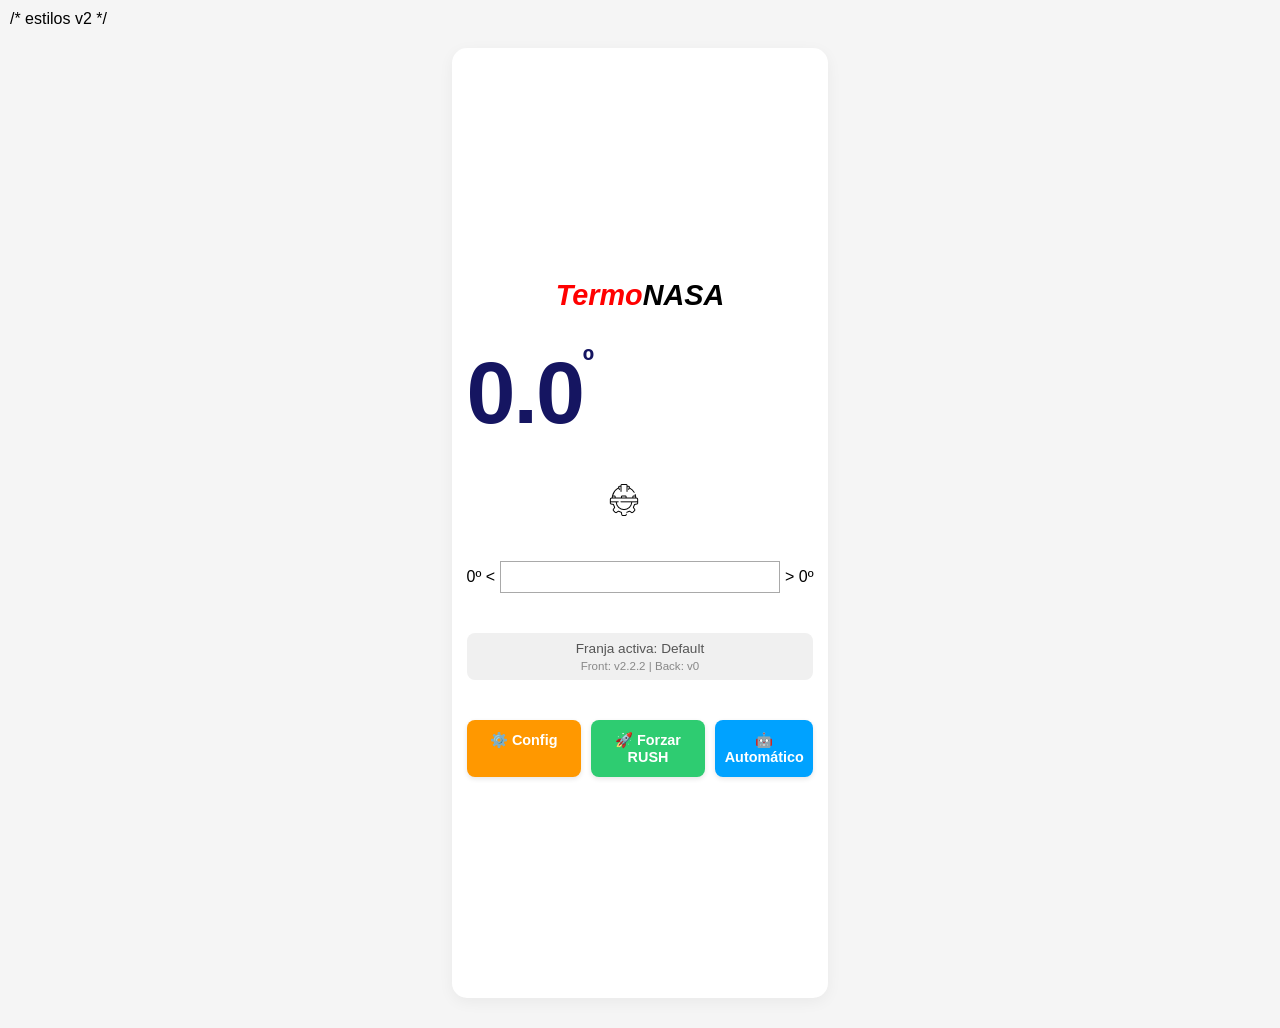
==== index.html @ a3d73d40 "Update index.html" ====
/* estilos v2 */
<!DOCTYPE html>
<html lang="es">
  <head>
    <meta charset="UTF-8">
    <meta name="viewport" content="width=device-width, initial-scale=1.0">
    <title>Termalis</title>
    <link rel="apple-touch-icon" sizes="180x180" href="favicons/apple-icon-180x180.png">
    <link rel="icon" type="image/png" sizes="192x192"  href="favicons/android-icon-192x192.png">
    <link rel="icon" type="image/png" sizes="32x32" href="favicons/favicon-32x32.png">
    <link rel="icon" type="image/png" sizes="96x96" href="favicons/favicon-96x96.png">
    <link rel="icon" type="image/png" sizes="16x16" href="favicons/favicon-16x16.png">
    <link rel="icon" type="image/x-icon" href="favicons/favicon.ico">
    <link rel="stylesheet" href="styles.css" />
    <script src="utils.js" defer></script>
    <script src="index.js" defer></script>
    <style>
      /* Estilos rápidos para la botonera inferior y centrado móvil */
      body {
        font-family: -apple-system, BlinkMacSystemFont, "Segoe UI", Roboto, sans-serif;
        background-color: #f5f5f5;
        margin: 0;
        padding: 10px;
      }
      .mobile-card {
        background: white;
        border-radius: 15px;
        padding: 25px 15px;
        max-width: 450px;
        margin: 20px auto;
        box-shadow: 0 4px 15px rgba(0,0,0,0.05);
        text-align: center;
      }
      .version-box {
        background: #f0f0f0;
        border-radius: 8px;
        padding: 8px;
        font-size: 0.85em;
        color: #555;
        margin: 15px 0;
      }
      .button-group {
        display: flex;
        gap: 10px;
        margin-top: 25px;
        justify-content: space-between;
      }
      .btn-nav {
        flex: 1;
        padding: 12px 8px;
        border: none;
        border-radius: 8px;
        color: white;
        font-weight: bold;
        font-size: 0.9em;
        text-decoration: none;
        display: inline-block;
        cursor: pointer;
        box-shadow: 0 2px 5px rgba(0,0,0,0.1);
      }
      .btn-orange { background-color: #ff9800; }
      .btn-green { background-color: #2ecc71; }
      .btn-blue { background-color: #00a2ff; }
      .hide { display: none; }
    </style>
  </head>
  <body>

    <div class="grid">
      <div class="container mobile-card">
        
        <!-- Logos de la App -->
        <h2 id="termoNasaLogo" style="font-style: italic; font-size: 1.8em; margin: 10px 0;">
          <span style="color: red">Termo</span>NASA
        </h2>
        <h2 id="helaNasaLogo" class="hide" style="font-style: italic; font-size: 1.8em; margin: 10px 0;">
          <span style="color: blue">Hela</span>NASA
        </h2>

        <!-- Temperatura Gigante -->
        <div class="big" style="font-size: 5.5em; font-weight: bold; margin: 20px 0; letter-spacing: -2px;">
          <span id="temperature">0.0</span><span style="font-size: 0.35em; vertical-align: super;">º</span>
        </div>

        <!-- Estado del Calefactor / Engine -->
        <div id="engine" style="margin: 20px 0;">
          <div>
            <div><img src="engineOn.png" id="engineOn" class="hide pulse" style="max-height: 70px;" /></div>
            <div><img src="engineOff.png" id="engineOff" class="" style="max-height: 70px;" /></div>
          </div>
          <div id="dispEngineMessage" style="font-weight: bold; margin-top: 5px;"></div>
        </div>

        <!-- Barra de progreso / Rangos -->
        <div class="progress-bar" style="margin: 20px 0;">
          <div><span id="dispTempMin" class="pointer">0</span>º &lt;</div>
          <div class="envelope">
            <div id="box" class="box"></div>
          </div>
          <div>&gt; <span id="dispTempMax" class="pointer">0</span>º</div>
        </div>

        <!-- Info de Franja Activa y Versiones en un solo bloque integrado -->
        <div class="version-box">
          <div>Franja activa: <span id="dispActiveTimeSpan">Default</span><span id="dispActiveTimeForced" class="red"></span></div>
          <div style="font-size: 0.85em; margin-top: 4px; color: #888;">
            Front: v2.2.2 | Back: v<span id="dispBackendVersion">0</span>
          </div>
        </div>

        <!-- Botonera Inferior Estilo App móvil -->
        <div class="button-group">
          <!-- Botón Naranja: Configuración -->
          <a href="config.html" class="btn-nav btn-orange">⚙️ Config</a>
          
          <!-- Botón Verde: Forzar RUSH (Interactúa con la lógica de encendido/apagado) -->
          <button id="btnForzarRush" class="btn-nav btn-green" onclick="toggleEngine()">🚀 Forzar RUSH</button>
          
          <!-- Botón Azul: Automático / Cambiar IP -->
          <div id="configBackend" style="flex: 1; display: block;">
            <a href="#" class="btn-nav btn-blue" style="width: 100%; box-sizing: border-box;">🤖 Automático</a>
          </div>
        </div>

      </div>
    </div>

    <script>
      // Esta pequeña función simula la interacción con la botonera de encendido/apagado si tu index.js requiere un trigger directo.
      function toggleEngine() {
        const engineOn = document.getElementById('engineOn');
        const engineOff = document.getElementById('engineOff');
        if(engineOn && engineOff) {
          // Si el script original no maneja el click del botón directamente, este click simula tocar la imagen del motor para alternarlo
          if(engineOn.classList.contains('hide')) {
            engineOff.click();
          } else {
            engineOn.click();
          }
        }
      }
    </script>
  </body>
</html>
---- styles.css ----
#panel {
  position: absolute;
  display: flex;
  font-size: 14px;
}

body {
  box-sizing: border-box;
  margin: 0;
  padding: 0;
  font-family: "Trebuchet MS", "Lucida Sans Unicode", "Lucida Grande",
    "Lucida Sans", Arial, sans-serif;
}

.grid {
  display: grid;
  grid-template-columns: 1fr minmax(200px, 8fr) 1fr;
  justify-items: center;
}

.container {
  grid-column-start: 2;
  display: flex;
  flex-direction: column;
  justify-content: center;
  text-align: center;
  height: 100vh;
}
.hide {
  display: none;
}

.big {
  display: flex;
  align-items: flex-start;
  font-family: Ubuntu, sans-serif;
  font-size: min(40vh, 40vw);
  color: rgb(21, 21, 97);
}

#engine {
  display: flex;
  flex-direction: row;
  justify-content: center;
  align-items: center;
  gap: 2em;
  margin-bottom: 20px;
}
#engine .time {
  font-size: 0.9em;
}

.box {
  background-color: rgb(5, 172, 55);
  height: 20px;
  transition: width 0.5s ease-in-out;
  width: 0px;
}

.progress-bar {
  display: flex;
  align-items: center;
}

.progress-bar div {
  white-space: nowrap;
}

.envelope {
  width: 100%;
  border: 1px solid darkgray;
  padding: 5px;
  margin: 5px;
}

.pulse {
  animation: pulse 1s infinite;
}

.box-red {
  background-color: red;
}

.red {
  color: red;
  /* font-size: 1.5em; */
}
.blue {
  color: blue;
  /* font-size: 1.5em; */
}
.green {
  color: green;
}
.gray {
  color: gray;
}

.pointer {
  cursor: pointer;
}

@keyframes pulse {
  0% {
    transform: scale(1);
  }

  100% {
    transform: scale(1.5);
  }
}

#displayBackendTime {
  font-size: 5em;
  font-weight: bold;
  color:rgb(21, 21, 97);
}

.title {
  font-weight: bold;
}

#clock {
  margin-bottom: 3em;
  border: 1px solid darkgray;
  padding: 1em;
}

.timeSpan {
  display: grid;
  grid-template-columns: repeat(8, 1fr);
  gap: 1em;
  padding: 0.4em;
  border-bottom: 1px solid gray;
}
.timeSpan:hover {
  background-color: lightblue;
}

.timeSpan div {
  padding: 1em;
}
.timeSpan div:hover {
  background-color: aquamarine;
  cursor: pointer;
}

.force span {
  white-space: nowrap;
  font-size: 0.8em;
  border: 1px solid black;
  border-radius: 3px;
  background-color: #efefef;
  padding: 0.3em 0.5em;

}

.tsSelected {
  background-color: lightgrey;
}

.tsForced {
  background-color: lightcoral;
}
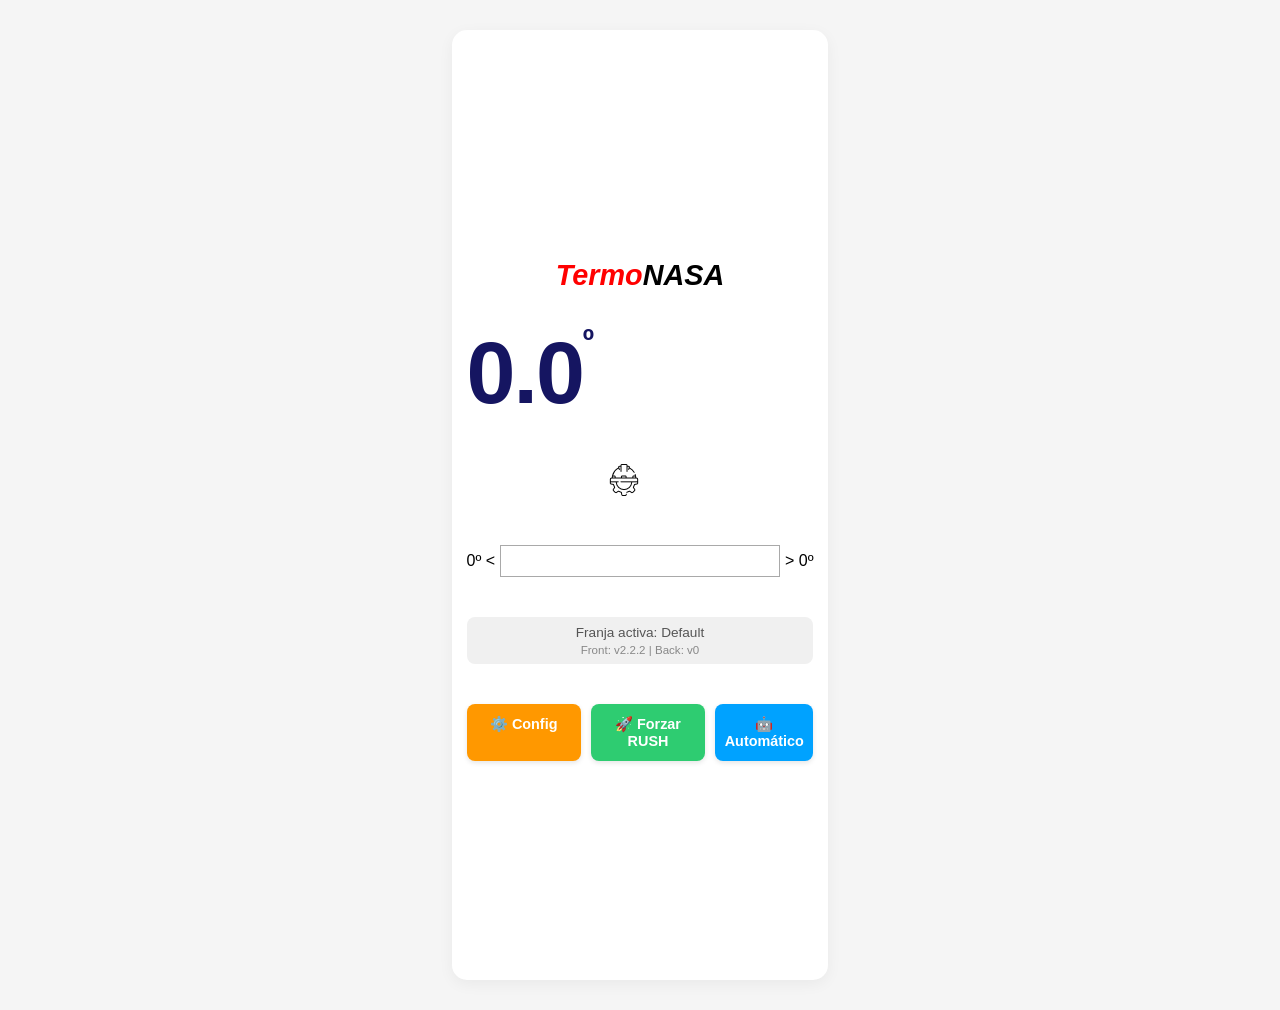
==== commit 8c444564: "Update index.html" ====
--- a/index.html
+++ b/index.html
@@ -1,4 +1,3 @@
-/* estilos v2 */
 <!DOCTYPE html>
 <html lang="es">
   <head>
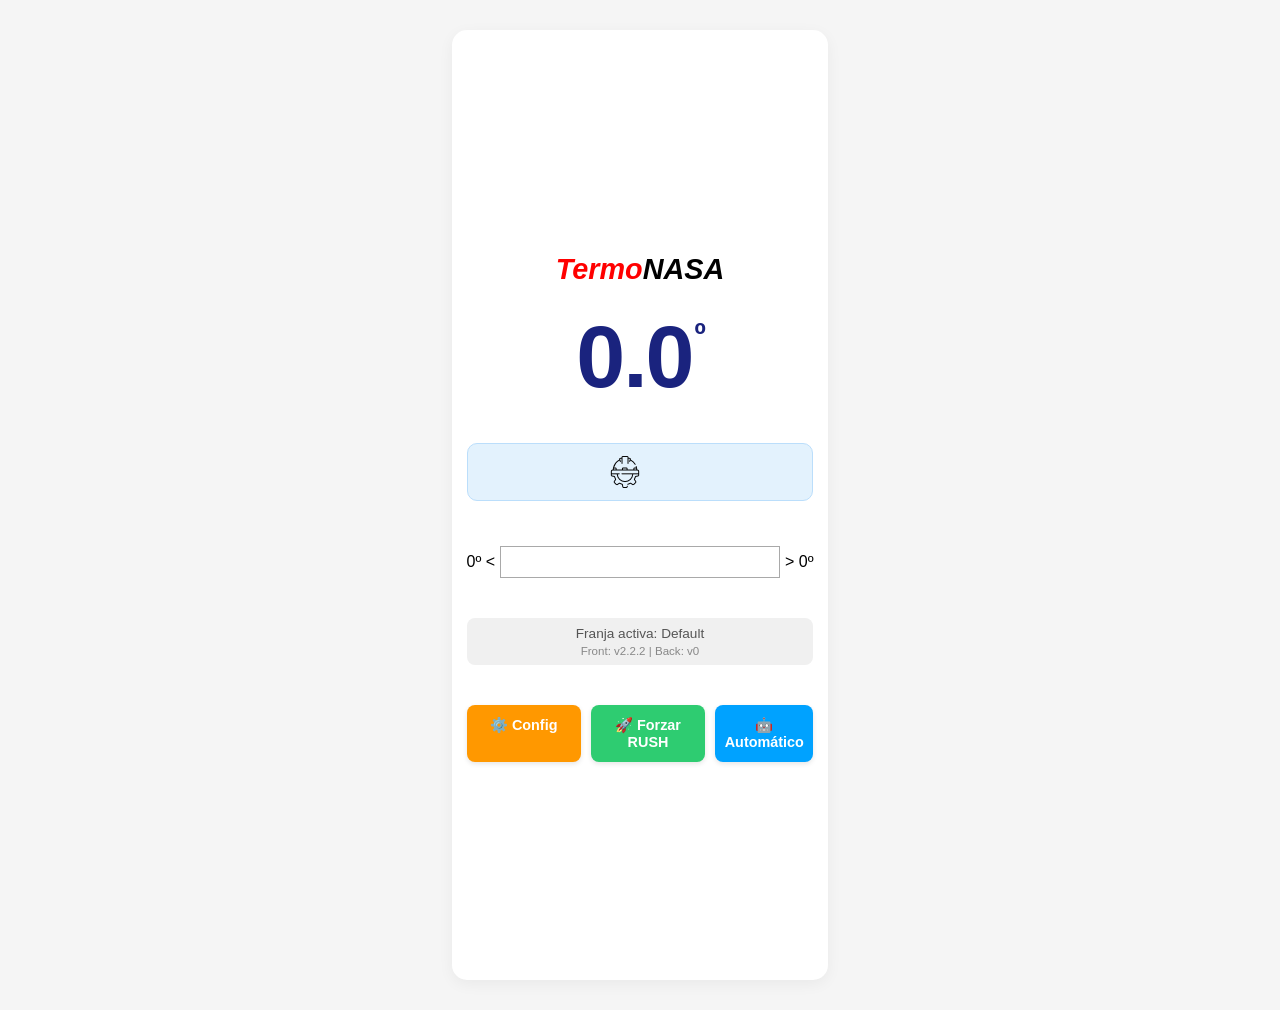
==== commit 6664fc9d: "Update index.html" ====
--- a/index.html
+++ b/index.html
@@ -1,3 +1,4 @@
+<!-- HTML V2.1 03072026 -->
 <!DOCTYPE html>
 <html lang="es">
   <head>
@@ -14,7 +15,6 @@
     <script src="utils.js" defer></script>
     <script src="index.js" defer></script>
     <style>
-      /* Estilos rápidos para la botonera inferior y centrado móvil */
       body {
         font-family: -apple-system, BlinkMacSystemFont, "Segoe UI", Roboto, sans-serif;
         background-color: #f5f5f5;
@@ -29,6 +29,39 @@
         margin: 20px auto;
         box-shadow: 0 4px 15px rgba(0,0,0,0.05);
         text-align: center;
+      }
+      /* Contenedor flexible para alinear el número y el símbolo de grado al centro */
+      .temp-container {
+        display: flex;
+        justify-content: center;
+        align-items: flex-start;
+        font-size: 5.5em;
+        font-weight: bold;
+        margin: 15px 0;
+        color: #1a237e; /* Azul oscuro estético para el número */
+        letter-spacing: -2px;
+      }
+      .temp-degree {
+        font-size: 0.35em;
+        margin-left: 2px;
+        margin-top: 10px;
+      }
+      /* Barra de estado tipo la de humedad de referencia */
+      .status-bar {
+        background-color: #e3f2fd;
+        border: 1px solid #bbdefb;
+        border-radius: 10px;
+        padding: 12px 10px;
+        margin: 20px 0;
+        color: #1565c0;
+        font-size: 0.95em;
+        display: flex;
+        align-items: center;
+        justify-content: center;
+        gap: 12px;
+      }
+      .status-bar img {
+        max-height: 32px; /* Más compacta para integrarse en la línea */
       }
       .version-box {
         background: #f0f0f0;
@@ -68,26 +101,27 @@
     <div class="grid">
       <div class="container mobile-card">
         
-        <!-- Logos de la App -->
-        <h2 id="termoNasaLogo" style="font-style: italic; font-size: 1.8em; margin: 10px 0;">
+        <!-- Logos -->
+        <h2 id="termoNasaLogo" style="font-style: italic; font-size: 1.8em; margin: 5px 0;">
           <span style="color: red">Termo</span>NASA
         </h2>
-        <h2 id="helaNasaLogo" class="hide" style="font-style: italic; font-size: 1.8em; margin: 10px 0;">
+        <h2 id="helaNasaLogo" class="hide" style="font-style: italic; font-size: 1.8em; margin: 5px 0;">
           <span style="color: blue">Hela</span>NASA
         </h2>
 
-        <!-- Temperatura Gigante -->
-        <div class="big" style="font-size: 5.5em; font-weight: bold; margin: 20px 0; letter-spacing: -2px;">
-          <span id="temperature">0.0</span><span style="font-size: 0.35em; vertical-align: super;">º</span>
+        <!-- Temperatura Centrada con Flexbox -->
+        <div class="temp-container">
+          <span id="temperature">0.0</span>
+          <span class="temp-degree">º</span>
         </div>
 
-        <!-- Estado del Calefactor / Engine -->
-        <div id="engine" style="margin: 20px 0;">
-          <div>
-            <div><img src="engineOn.png" id="engineOn" class="hide pulse" style="max-height: 70px;" /></div>
-            <div><img src="engineOff.png" id="engineOff" class="" style="max-height: 70px;" /></div>
+        <!-- Nueva Píldora de Estado (Reemplaza la sección vieja del motor desalineado) -->
+        <div class="status-bar" id="engine">
+          <div style="display: flex; align-items: center;">
+            <img src="engineOn.png" id="engineOn" class="hide pulse" />
+            <img src="engineOff.png" id="engineOff" class="" />
           </div>
-          <div id="dispEngineMessage" style="font-weight: bold; margin-top: 5px;"></div>
+          <div id="dispEngineMessage" style="text-align: left; line-height: 1.2;"></div>
         </div>
 
         <!-- Barra de progreso / Rangos -->
@@ -99,7 +133,7 @@
           <div>&gt; <span id="dispTempMax" class="pointer">0</span>º</div>
         </div>
 
-        <!-- Info de Franja Activa y Versiones en un solo bloque integrado -->
+        <!-- Info de Franja Activa y Versiones -->
         <div class="version-box">
           <div>Franja activa: <span id="dispActiveTimeSpan">Default</span><span id="dispActiveTimeForced" class="red"></span></div>
           <div style="font-size: 0.85em; margin-top: 4px; color: #888;">
@@ -107,15 +141,10 @@
           </div>
         </div>
 
-        <!-- Botonera Inferior Estilo App móvil -->
+        <!-- Botonera Inferior Móvil -->
         <div class="button-group">
-          <!-- Botón Naranja: Configuración -->
           <a href="config.html" class="btn-nav btn-orange">⚙️ Config</a>
-          
-          <!-- Botón Verde: Forzar RUSH (Interactúa con la lógica de encendido/apagado) -->
           <button id="btnForzarRush" class="btn-nav btn-green" onclick="toggleEngine()">🚀 Forzar RUSH</button>
-          
-          <!-- Botón Azul: Automático / Cambiar IP -->
           <div id="configBackend" style="flex: 1; display: block;">
             <a href="#" class="btn-nav btn-blue" style="width: 100%; box-sizing: border-box;">🤖 Automático</a>
           </div>
@@ -125,12 +154,10 @@
     </div>
 
     <script>
-      // Esta pequeña función simula la interacción con la botonera de encendido/apagado si tu index.js requiere un trigger directo.
       function toggleEngine() {
         const engineOn = document.getElementById('engineOn');
         const engineOff = document.getElementById('engineOff');
         if(engineOn && engineOff) {
-          // Si el script original no maneja el click del botón directamente, este click simula tocar la imagen del motor para alternarlo
           if(engineOn.classList.contains('hide')) {
             engineOff.click();
           } else {
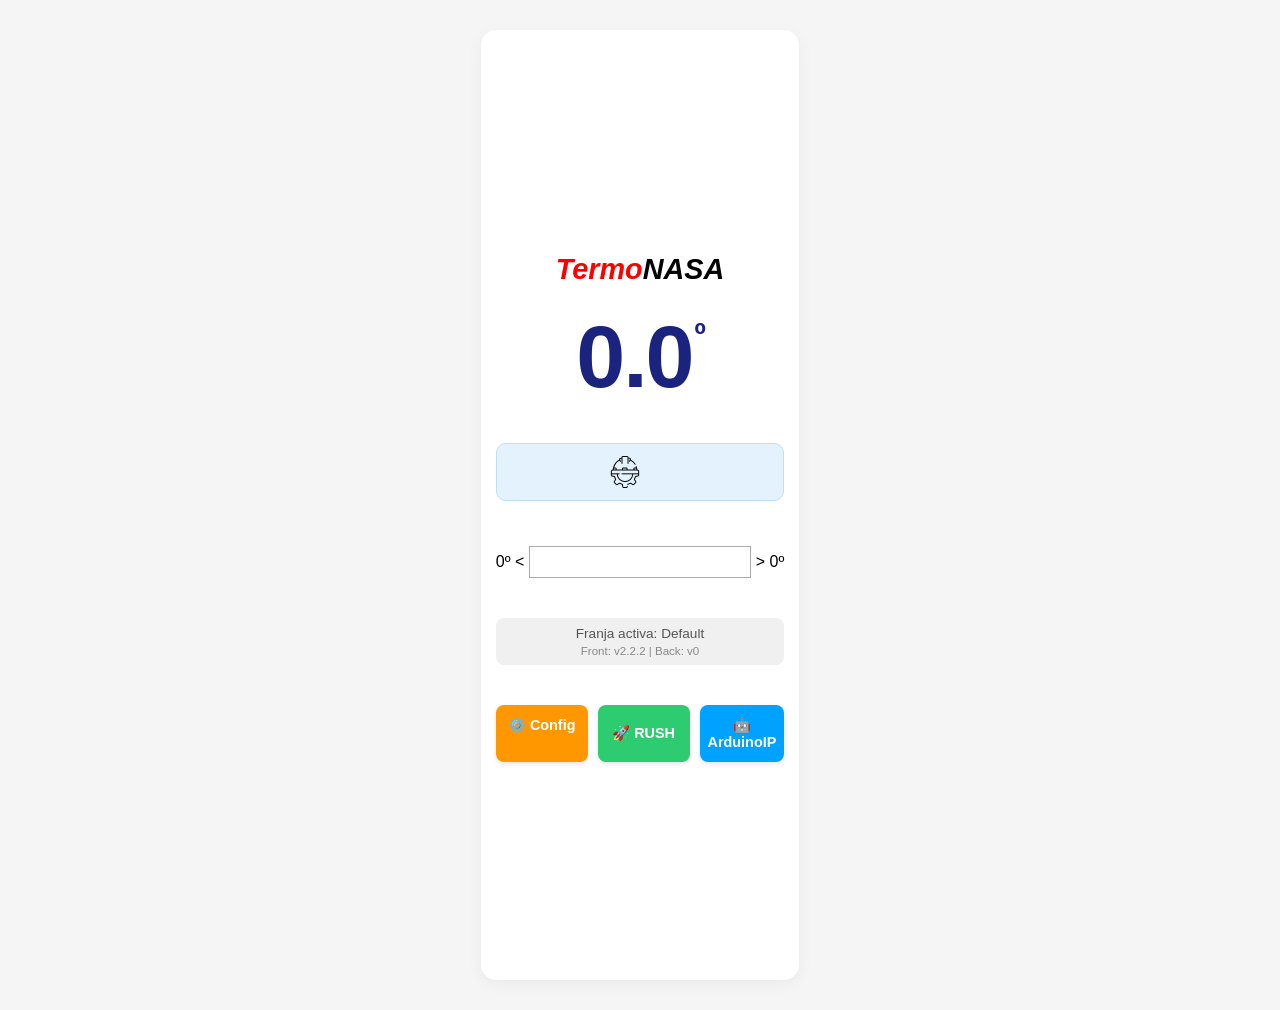
==== commit fdcfebbc: "Update index.html" ====
--- a/index.html
+++ b/index.html
@@ -144,9 +144,9 @@
         <!-- Botonera Inferior Móvil -->
         <div class="button-group">
           <a href="config.html" class="btn-nav btn-orange">⚙️ Config</a>
-          <button id="btnForzarRush" class="btn-nav btn-green" onclick="toggleEngine()">🚀 Forzar RUSH</button>
+          <button id="btnForzarRush" class="btn-nav btn-green" onclick="toggleEngine()">🚀 RUSH</button>
           <div id="configBackend" style="flex: 1; display: block;">
-            <a href="#" class="btn-nav btn-blue" style="width: 100%; box-sizing: border-box;">🤖 Automático</a>
+            <a href="#" class="btn-nav btn-blue" style="width: 100%; box-sizing: border-box;">🤖 ArduinoIP</a>
           </div>
         </div>
 
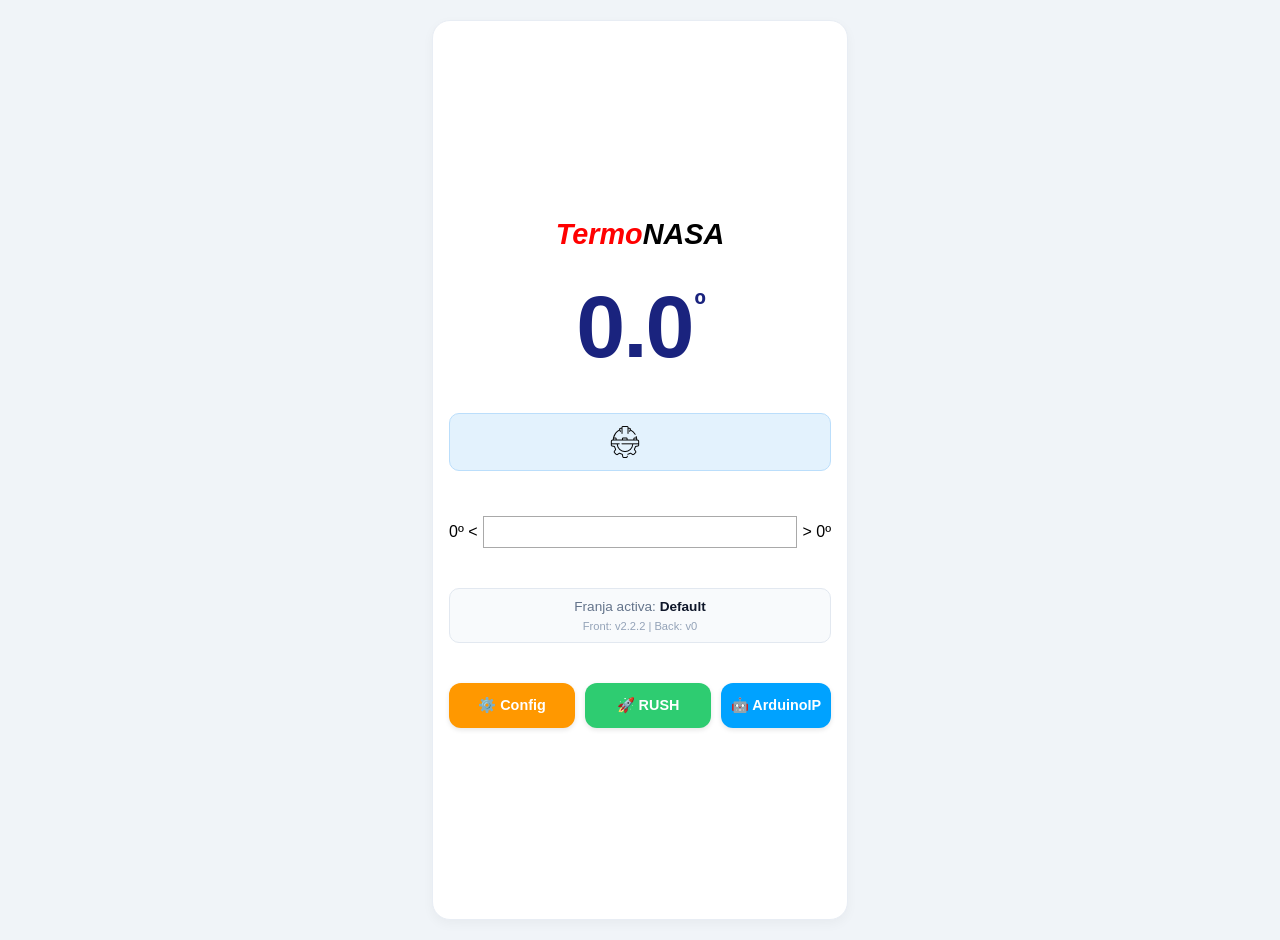
==== commit ec813f15: "Update index.html" ====
--- a/index.html
+++ b/index.html
@@ -1,4 +1,5 @@
-<!-- HTML V2.1 03072026 -->
+<!-- HTML V3.1 0672026 -->
+
 <!DOCTYPE html>
 <html lang="es">
   <head>
@@ -15,22 +16,43 @@
     <script src="utils.js" defer></script>
     <script src="index.js" defer></script>
     <style>
+      /* --- RESET Y BASE --- */
+      * {
+        box-sizing: border-box;
+        margin: 0;
+        padding: 0;
+      }
+
       body {
         font-family: -apple-system, BlinkMacSystemFont, "Segoe UI", Roboto, sans-serif;
-        background-color: #f5f5f5;
-        margin: 0;
-        padding: 10px;
+        background-color: #f0f4f8; 
+        padding: 20px 12px;
+        display: flex;
+        justify-content: center;
+        min-height: 100vh;
       }
-      .mobile-card {
+
+      /* Grid unificada para el ancho correcto */
+      .grid {
+        width: 100% !important;
+        max-width: 520px !important; 
+        margin: 0 auto !important;
+      }
+
+      /* Forzado estricto del ancho de la tarjeta */
+      body .grid .mobile-card {
+        width: 100% !important;
+        max-width: 100% !important; 
+        box-sizing: border-box !important;
         background: white;
-        border-radius: 15px;
-        padding: 25px 15px;
-        max-width: 450px;
-        margin: 20px auto;
-        box-shadow: 0 4px 15px rgba(0,0,0,0.05);
+        border-radius: 18px; 
+        padding: 22px 16px;
         text-align: center;
+        border: 1px solid #e8edf4;
+        box-shadow: 0 4px 12px rgba(0,0,0,0.04);
       }
-      /* Contenedor flexible para alinear el número y el símbolo de grado al centro */
+      
+      /* Contenedor flexible de temperatura */
       .temp-container {
         display: flex;
         justify-content: center;
@@ -38,7 +60,7 @@
         font-size: 5.5em;
         font-weight: bold;
         margin: 15px 0;
-        color: #1a237e; /* Azul oscuro estético para el número */
+        color: #1a237e; 
         letter-spacing: -2px;
       }
       .temp-degree {
@@ -46,7 +68,7 @@
         margin-left: 2px;
         margin-top: 10px;
       }
-      /* Barra de estado tipo la de humedad de referencia */
+      /* Barra de estado */
       .status-bar {
         background-color: #e3f2fd;
         border: 1px solid #bbdefb;
@@ -61,15 +83,16 @@
         gap: 12px;
       }
       .status-bar img {
-        max-height: 32px; /* Más compacta para integrarse en la línea */
+        max-height: 32px; 
       }
       .version-box {
-        background: #f0f0f0;
-        border-radius: 8px;
-        padding: 8px;
+        background: #f8fafc;
+        border-radius: 10px;
+        padding: 10px;
         font-size: 0.85em;
-        color: #555;
+        color: #64748b;
         margin: 15px 0;
+        border: 1px solid #e2e8f0;
       }
       .button-group {
         display: flex;
@@ -79,9 +102,9 @@
       }
       .btn-nav {
         flex: 1;
-        padding: 12px 8px;
+        padding: 14px 8px; 
         border: none;
-        border-radius: 8px;
+        border-radius: 12px;
         color: white;
         font-weight: bold;
         font-size: 0.9em;
@@ -89,6 +112,10 @@
         display: inline-block;
         cursor: pointer;
         box-shadow: 0 2px 5px rgba(0,0,0,0.1);
+        transition: transform 0.15s ease;
+      }
+      .btn-nav:hover {
+        transform: translateY(-1px);
       }
       .btn-orange { background-color: #ff9800; }
       .btn-green { background-color: #2ecc71; }
@@ -96,26 +123,26 @@
       .hide { display: none; }
     </style>
   </head>
-  <body>
-
+<body>
     <div class="grid">
+      <!-- Le devolvemos la clase .container por si el JS la busca ahí -->
       <div class="container mobile-card">
         
         <!-- Logos -->
-        <h2 id="termoNasaLogo" style="font-style: italic; font-size: 1.8em; margin: 5px 0;">
+        <h2 id="termoNasaLogo" style="font-style: italic; font-size: 1.8em; margin: 5px 0 10px 0;">
           <span style="color: red">Termo</span>NASA
         </h2>
-        <h2 id="helaNasaLogo" class="hide" style="font-style: italic; font-size: 1.8em; margin: 5px 0;">
+        <h2 id="helaNasaLogo" class="hide" style="font-style: italic; font-size: 1.8em; margin: 5px 0 10px 0;">
           <span style="color: blue">Hela</span>NASA
         </h2>
 
-        <!-- Temperatura Centrada con Flexbox -->
+        <!-- Temperatura Centrada -->
         <div class="temp-container">
           <span id="temperature">0.0</span>
           <span class="temp-degree">º</span>
         </div>
 
-        <!-- Nueva Píldora de Estado (Reemplaza la sección vieja del motor desalineado) -->
+        <!-- Píldora de Estado -->
         <div class="status-bar" id="engine">
           <div style="display: flex; align-items: center;">
             <img src="engineOn.png" id="engineOn" class="hide pulse" />
@@ -135,8 +162,8 @@
 
         <!-- Info de Franja Activa y Versiones -->
         <div class="version-box">
-          <div>Franja activa: <span id="dispActiveTimeSpan">Default</span><span id="dispActiveTimeForced" class="red"></span></div>
-          <div style="font-size: 0.85em; margin-top: 4px; color: #888;">
+          <div>Franja activa: <span id="dispActiveTimeSpan" style="font-weight: 700; color: #0f172a;">Default</span><span id="dispActiveTimeForced" class="red"></span></div>
+          <div style="font-size: 0.82em; margin-top: 6px; color: #94a3b8;">
             Front: v2.2.2 | Back: v<span id="dispBackendVersion">0</span>
           </div>
         </div>
@@ -152,19 +179,4 @@
 
       </div>
     </div>
-
-    <script>
-      function toggleEngine() {
-        const engineOn = document.getElementById('engineOn');
-        const engineOff = document.getElementById('engineOff');
-        if(engineOn && engineOff) {
-          if(engineOn.classList.contains('hide')) {
-            engineOff.click();
-          } else {
-            engineOn.click();
-          }
-        }
-      }
-    </script>
   </body>
-</html>
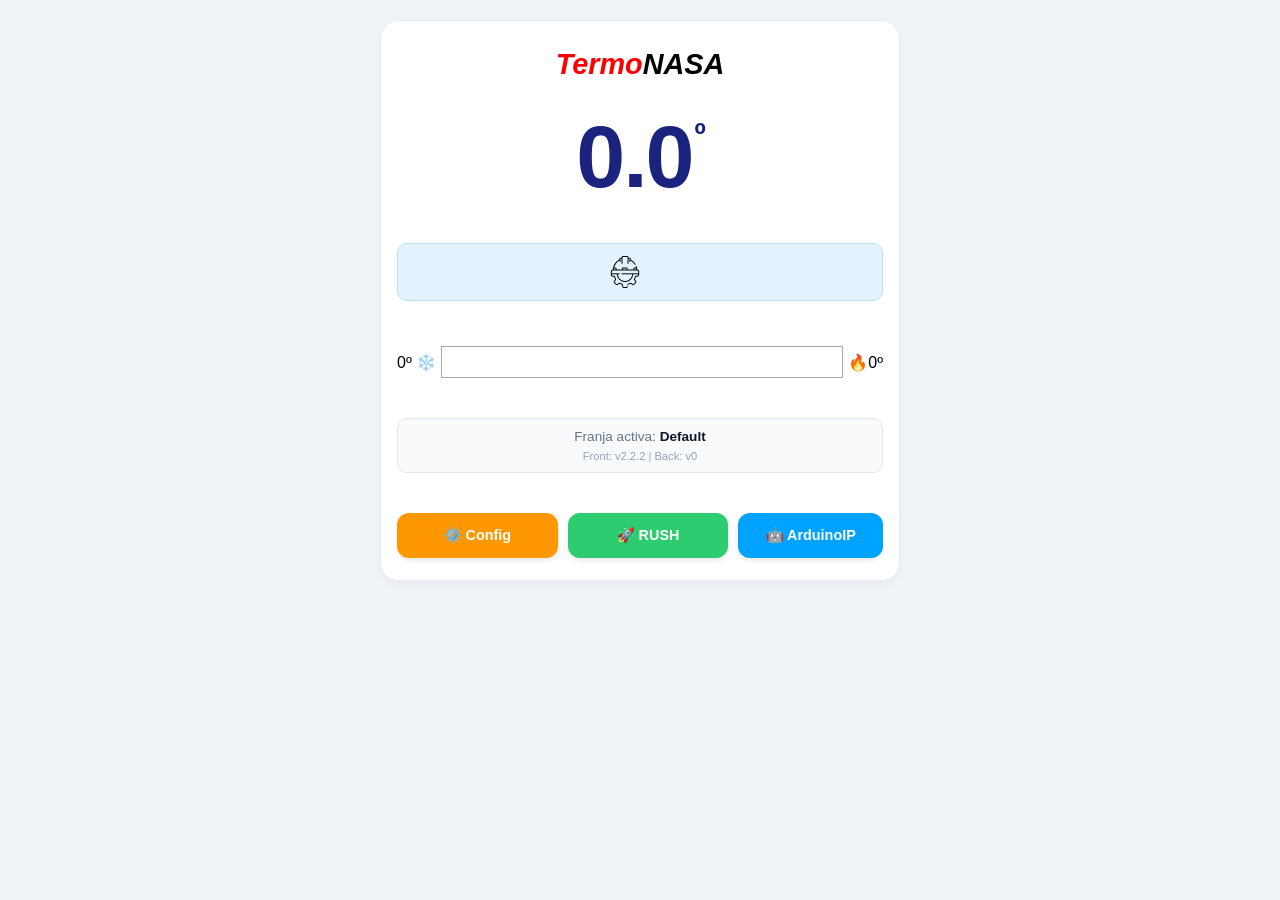
==== commit d6957b11: "Update index.html" ====
--- a/index.html
+++ b/index.html
@@ -1,5 +1,6 @@
-<!-- HTML V3.1 0672026 -->
+<!-- HTML V3.2 0672026 -->
 
+<!-- HTML V2.1 03072026 -->
 <!DOCTYPE html>
 <html lang="es">
   <head>
@@ -153,11 +154,11 @@
 
         <!-- Barra de progreso / Rangos -->
         <div class="progress-bar" style="margin: 20px 0;">
-          <div><span id="dispTempMin" class="pointer">0</span>º &lt;</div>
+          <div><span id="dispTempMin" class="pointer">0</span>º ❄️</div>
           <div class="envelope">
             <div id="box" class="box"></div>
           </div>
-          <div>&gt; <span id="dispTempMax" class="pointer">0</span>º</div>
+          <div>🔥<span id="dispTempMax" class="pointer">0</span>º</div>
         </div>
 
         <!-- Info de Franja Activa y Versiones -->
--- a/styles.css
+++ b/styles.css
@@ -4,28 +4,46 @@
   font-size: 14px;
 }
 
-body {
+* {
   box-sizing: border-box;
   margin: 0;
   padding: 0;
-  font-family: "Trebuchet MS", "Lucida Sans Unicode", "Lucida Grande",
-    "Lucida Sans", Arial, sans-serif;
 }
 
-.grid {
-  display: grid;
-  grid-template-columns: 1fr minmax(200px, 8fr) 1fr;
-  justify-items: center;
+body {
+  font-family: -apple-system, BlinkMacSystemFont, "Segoe UI", Roboto, sans-serif;
+  background-color: #f0f4f8; 
+  padding: 20px 12px;
+  display: flex;
+  justify-content: center;
+  min-height: 100vh;
 }
 
+/* --- SOLUCIÓN DEL ANCHO --- */
+.grid {
+  width: 100%;
+  max-width: 520px; /* Ancho exacto unificado con la pantalla de config */
+  margin: 0 auto;
+}
+
+.mobile-card {
+  width: 100%;
+  background: white;
+  border-radius: 18px; 
+  padding: 22px 16px;
+  text-align: center;
+  border: 1px solid #e8edf4;
+  box-shadow: 0 4px 12px rgba(0,0,0,0.04);
+}
+
+/* Preservamos .container por si otra pantalla lo usa */
 .container {
-  grid-column-start: 2;
   display: flex;
   flex-direction: column;
   justify-content: center;
   text-align: center;
-  height: 100vh;
 }
+
 .hide {
   display: none;
 }
@@ -81,39 +99,21 @@
   background-color: red;
 }
 
-.red {
-  color: red;
-  /* font-size: 1.5em; */
-}
-.blue {
-  color: blue;
-  /* font-size: 1.5em; */
-}
-.green {
-  color: green;
-}
-.gray {
-  color: gray;
-}
-
-.pointer {
-  cursor: pointer;
-}
+.red { color: red; }
+.blue { color: blue; }
+.green { color: green; }
+.gray { color: gray; }
+.pointer { cursor: pointer; }
 
 @keyframes pulse {
-  0% {
-    transform: scale(1);
-  }
-
-  100% {
-    transform: scale(1.5);
-  }
+  0% { transform: scale(1); }
+  100% { transform: scale(1.15); } /* Suavizado para que no rompa el layout */
 }
 
 #displayBackendTime {
   font-size: 5em;
   font-weight: bold;
-  color:rgb(21, 21, 97);
+  color: rgb(21, 21, 97);
 }
 
 .title {
@@ -126,6 +126,7 @@
   padding: 1em;
 }
 
+/* --- CONFIGURACIONES DE FRANJAS HORARIAS (Se mantienen intactas) --- */
 .timeSpan {
   display: grid;
   grid-template-columns: repeat(8, 1fr);
@@ -152,13 +153,7 @@
   border-radius: 3px;
   background-color: #efefef;
   padding: 0.3em 0.5em;
-
 }
 
-.tsSelected {
-  background-color: lightgrey;
-}
-
-.tsForced {
-  background-color: lightcoral;
-}+.tsSelected { background-color: lightgrey; }
+.tsForced { background-color: lightcoral; }
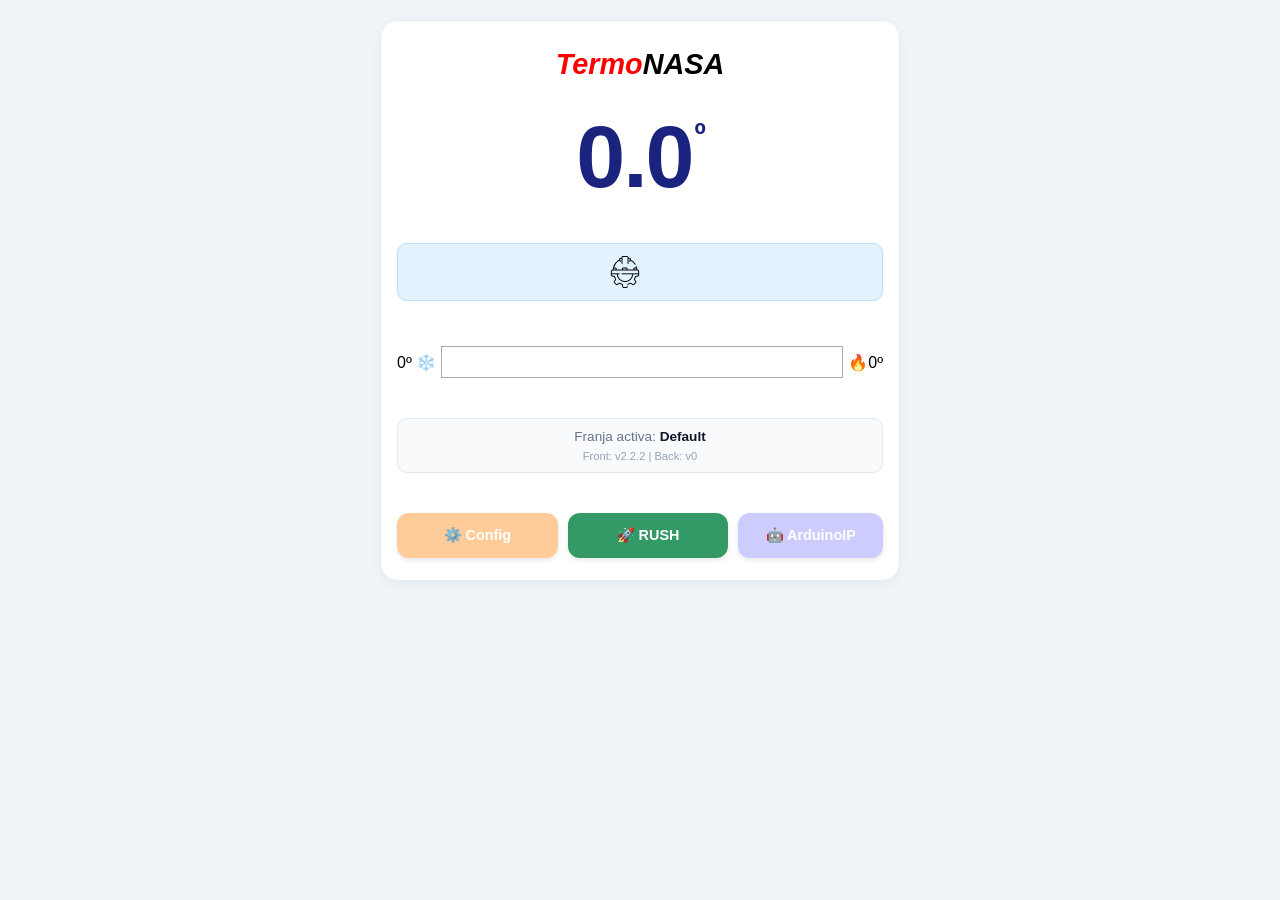
==== commit 572a38a8: "Update index.html" ====
--- a/index.html
+++ b/index.html
@@ -1,6 +1,5 @@
-<!-- HTML V3.2 0672026 -->
-
-<!-- HTML V2.1 03072026 -->
+<!-- HTML V3.5 0672026 -->
+
 <!DOCTYPE html>
 <html lang="es">
   <head>
@@ -118,9 +117,14 @@
       .btn-nav:hover {
         transform: translateY(-1px);
       }
+     /* Viejos Colores de Botones ------ 
       .btn-orange { background-color: #ff9800; }
       .btn-green { background-color: #2ecc71; }
       .btn-blue { background-color: #00a2ff; }
+     */
+      .btn-orange { background-color: #ffcc99; }
+      .btn-green { background-color: #339966; }
+      .btn-blue { background-color: #ccccff; }
       .hide { display: none; }
     </style>
   </head>
@@ -180,4 +184,25 @@
 
       </div>
     </div>
+<script>
+  function toggleEngine() {
+    const onImg = document.getElementById('engineOn');
+    const offImg = document.getElementById('engineOff');
+    const btn = document.getElementById('btnForzarRush');
+
+    if (onImg.classList.contains('hide')) {
+      // Encender
+      onImg.classList.remove('hide');
+      offImg.classList.add('hide');
+      btn.innerText = "🛑 STOP";
+      btn.style.backgroundColor = "#e74c3c"; // Rojo
+    } else {
+      // Apagar
+      onImg.classList.add('hide');
+      offImg.classList.remove('hide');
+      btn.innerText = "🚀 RUSH";
+      btn.style.backgroundColor = "#2ecc71"; // Verde original
+    }
+  }
+</script>
   </body>
